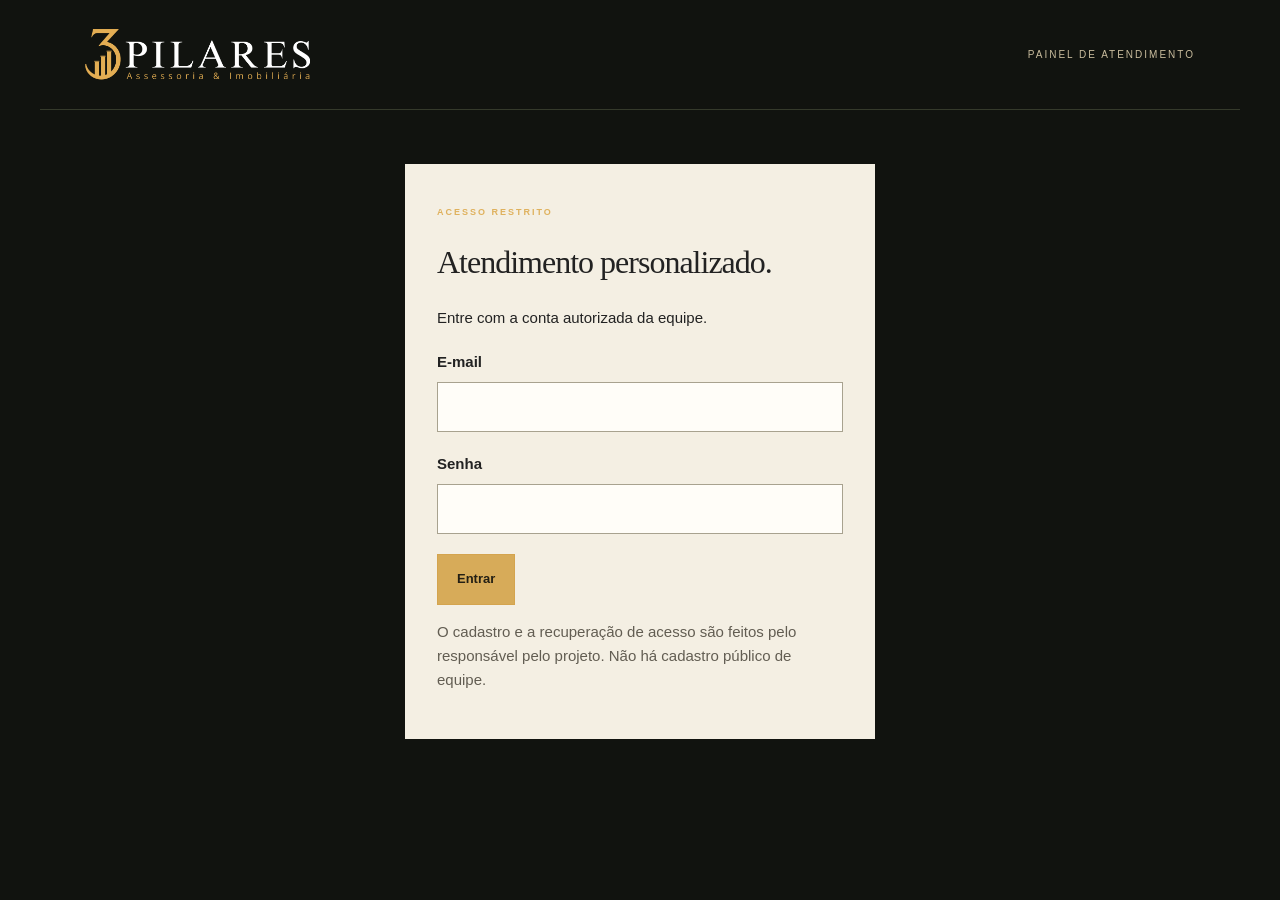
==== admin.html @ 986d1ae6 "Publica interface 3 Pilares para GitHub Pages" ====
<!doctype html><html lang="pt-BR"><head><meta charset="utf-8"><meta name="viewport" content="width=device-width,initial-scale=1"><meta name="robots" content="noindex,nofollow"><meta name="referrer" content="no-referrer"><title>Atendimento | 3 Pilares</title><link rel="stylesheet" href="style.css"><link rel="stylesheet" href="admin.css"></head><body><header><a href="index.html" class="logo"><img src="assets/logo.png" alt="3 Pilares"></a><span>PAINEL DE ATENDIMENTO</span></header><main id="admin"><p>Verificando acesso…</p></main><script src="config.js"></script><script src="vendor/supabase.js"></script><script src="logic.js"></script><script src="backend.js"></script><script src="admin.js"></script></body></html>
---- style.css ----
:root{--bg:#11130f;--paper:#f4efe3;--ink:#22251c;--gold:#dfb15d;--muted:#b7b5a7;--line:#d4cbb9}*{box-sizing:border-box}body{margin:0;background:var(--bg);color:var(--paper);font:15px/1.6 Arial,sans-serif}button,input,select,textarea{font:inherit}button{cursor:pointer}button:disabled{opacity:.55;cursor:wait}button:focus-visible,a:focus-visible,input:focus-visible,select:focus-visible,textarea:focus-visible{outline:3px solid #ac7b28;outline-offset:4px}header,main,footer{max-width:1200px;margin:auto}.demo{background:#27291e;color:#e6d6b3;text-align:center;font-size:10px;letter-spacing:1px;padding:8px 16px}header{display:flex;justify-content:space-between;align-items:center;padding:27px 45px;border-bottom:1px solid #353a2b}.logo{display:block;width:225px;height:55px;position:relative;overflow:hidden}.logo img{position:absolute;width:257px;height:257px;max-width:none;left:-14px;top:-100px}header>span{font-size:10px;letter-spacing:2px;color:#c9bc9d}header i{color:var(--gold);padding:0 12px}main{padding:55px 45px;display:grid;grid-template-columns:1fr 1.2fr;gap:75px;min-height:690px}.eyebrow{font-size:9px;font-weight:bold;letter-spacing:2px;color:var(--gold)}h1{font:normal 43px/1.15 Georgia,serif;letter-spacing:-1px;margin:25px 0}h1 em{font-weight:normal;color:var(--gold)}.intro{color:#c5c5b6;max-width:345px}.research{position:relative;height:210px;margin-top:30px}.note{background:var(--paper);color:var(--ink);padding:20px 24px;position:absolute;top:18px;left:8px;transform:rotate(-4deg);box-shadow:4px 6px #0004}.note small{font-size:8px;letter-spacing:2px;color:#816021}.note p{font:italic 23px/1.3 Georgia,serif;margin:15px 0}.slip{position:absolute;right:12px;top:95px;background:#d1b675;color:#302c1e;padding:12px 24px;transform:rotate(7deg);font-size:11px}.pin{position:absolute;width:10px;height:10px;background:var(--gold);box-shadow:inset 2px 2px #f1d99f;border-radius:50%;z-index:2}.one{top:24px;left:90px}.two{top:105px;right:65px}.thread{position:absolute;background:#cda555;height:1px;transform:rotate(20deg);transform-origin:left;left:95px;top:30px;width:220px;z-index:1}.asidefoot{font-size:11px;color:#999f89}.panel{background:var(--paper);color:var(--ink);padding:38px;align-self:start;min-height:470px;box-shadow:8px 8px #0003}.panel h2{font:normal 31px/1.2 Georgia,serif;margin:16px 0}.panel p{margin:0 0 20px}.sub{font-size:13px;color:#6c6c5f}.progresslabel{display:flex;justify-content:space-between;font-size:10px;letter-spacing:1px;color:#6d6656}progress{appearance:none;width:100%;height:3px;border:0;margin:10px 0 20px}progress::-webkit-progress-bar{background:#ddd4c3}progress::-webkit-progress-value{background:#9a722f}progress::-moz-progress-bar{background:#9a722f}.choices{display:grid;gap:10px;margin:25px 0}.choice{display:flex;align-items:center;gap:14px;cursor:pointer;border:1px solid #ccc3b0;background:#fbf8f0;padding:15px;line-height:1.3}.choice:hover{border-color:#956e28}.choice:has(input:checked){background:#e7dcc2;border-color:#8f6825}.choice input{accent-color:#806124;width:17px;height:17px;flex-shrink:0}.choice strong{font-size:14px;display:block}.choice small{display:block;color:#777264;font-size:11px;margin-top:5px}label.field{display:block;margin:17px 0;font-size:13px;font-weight:bold}input.text,select,textarea{display:block;width:100%;margin-top:7px;padding:12px;border:1px solid #a8a28f;color:var(--ink);background:#fffdf8;border-radius:0;font-weight:normal}textarea{min-height:75px;resize:vertical}.check{font-size:12px;display:flex;align-items:flex-start;gap:9px;margin:18px 0}.check input{margin-top:4px;accent-color:#816124;flex-shrink:0}.primary,.secondary{padding:14px 19px;font-size:13px;font-weight:bold;border:1px solid #d4a44e}.primary{background:#d7ab59;color:#231f14}.secondary{background:transparent;color:#4b493e;border-color:#a5a18e}#actions{display:flex;gap:12px;justify-content:space-between;margin-top:30px}#actions .primary{margin-left:auto}#error{font-size:12px;color:#a32921;min-height:0}.kicker{font-size:10px;letter-spacing:1.7px;color:#8c6525;font-weight:bold}.summary{font-size:13px;line-height:1.6}.summary dl{margin:15px 0}.summary dt{color:#7a7464;font-size:10px;text-transform:uppercase;letter-spacing:1px;margin-top:15px}.summary dd{margin:3px 0}.notice{border-top:1px solid var(--line);padding-top:15px;font-size:12px;color:#6c685b}.team{margin-top:25px;border-top:1px solid var(--line);padding-top:16px}.team summary{font-size:12px;font-weight:bold;cursor:pointer}.team pre{font:11px/1.6 monospace;white-space:pre-wrap;overflow-wrap:anywhere}.success-icon{font-size:32px;color:#99712d}.badge{display:inline-block;color:#805c21;font-size:10px;letter-spacing:1px;padding:5px 9px;border:1px solid #bca66e}footer{padding:0 45px 35px;display:flex;justify-content:space-between;align-items:center;color:#9fa58d;font-size:10px}.textbutton{background:none;color:inherit;border:0;text-decoration:underline;font-size:11px}dialog{border:0;background:var(--paper);color:var(--ink);max-width:550px;padding:35px;box-shadow:0 10px 40px #0008}dialog::backdrop{background:#000a}dialog h2{font:28px Georgia,serif}dialog p{font-size:13px}[hidden]{display:none!important}@media(max-width:800px){header{padding:20px 23px}.logo{width:225px;transform:scale(.75);transform-origin:left}header>span{font-size:8px;letter-spacing:1px}header i{padding:0 4px}main{padding:28px 20px;grid-template-columns:1fr;gap:20px}aside h1{font-size:32px;margin:13px 0}aside h1 br{display:none}aside .eyebrow{font-size:8px}.intro{max-width:none;font-size:13px}.research,.asidefoot{display:none}.panel{padding:25px;min-height:0}.panel h2{font-size:27px}footer{padding:0 20px 25px;gap:10px;flex-wrap:wrap}.choice{padding:14px}.note{max-width:90%}}@media(prefers-reduced-motion:reduce){*{scroll-behavior:auto!important}}

.investment{border-top:1px solid #b8a271;border-bottom:1px solid #b8a271;padding:18px 0;margin:24px 0}.investment small{display:block;font-size:9px;letter-spacing:1px;color:#806027}.investment strong{display:block;font:33px/1.3 Georgia,serif;margin:6px 0 12px}.investment p{font-size:12px;line-height:1.6;color:#625d4d;margin:0}.choices input[type=checkbox]{border-radius:0}
.trap{position:absolute;left:-10000px;width:1px;height:1px;overflow:hidden}
---- admin.css ----
#admin{display:block;max-width:1300px;margin:0 auto;padding:24px}.auth-card{max-width:470px;margin:30px auto;background:var(--paper,#f4f0e3);color:#222;padding:32px}.auth-card h1{font-size:2rem}.auth-card .field{margin:20px 0}.toolbar{display:flex;justify-content:space-between;gap:16px;align-items:center;flex-wrap:wrap}.toolbar h1{font-size:2.2rem;margin:0}.toolbar p{color:#d1cbbd}.filters{display:flex;gap:16px;flex-wrap:wrap;margin:24px 0}.filters label{display:grid;gap:8px}.filters select{min-width:180px;padding:12px}.workspace{display:grid;grid-template-columns:minmax(270px,340px) minmax(0,1fr);gap:24px}.lead-list{display:grid;gap:10px;align-content:start}.lead-card{text-align:left;padding:16px;border:1px solid #655a40;background:#1e211b;color:#eee;cursor:pointer;width:100%;font:inherit}.lead-card[aria-pressed=true]{border-color:#d8ad57;background:#303126}.lead-card strong,.lead-card small{display:block;margin:0 0 6px}.lead-card small{color:#ddd2bc;line-height:1.5}.detail{background:var(--paper,#f4f0e3);color:#222;padding:28px;min-width:0}.detail h2{font-size:2rem;margin-top:0}.detail h3{font-size:1.2rem;margin:24px 0 12px}.detail dl{display:grid;grid-template-columns:minmax(130px,1fr) 2fr;gap:10px;margin:0}.detail dt{font-weight:600}.detail dd{margin:0;overflow-wrap:anywhere;white-space:pre-wrap}.detail select,.detail textarea,.detail input{box-sizing:border-box;width:100%}.detail textarea{min-height:120px}.detail form{border-top:1px solid #d2c9b7;margin-top:24px;padding-top:20px}.detail .field{margin:16px 0}.event{border-top:1px solid #d2c9b7;padding:14px 0;white-space:pre-wrap;overflow-wrap:anywhere}.event small{display:block;margin-bottom:8px;color:#5b574f}.pagination{display:flex;gap:12px;margin:18px 0}.feedback{padding:12px 0;color:#ebc77c;white-space:pre-wrap}.detail .feedback{color:#643d0c}button:disabled{opacity:.55;cursor:wait}.muted{color:#625d52}.help{line-height:1.6}.detail a{color:#584315}.audit-note{font-size:1rem;line-height:1.6;background:#e7dfce;padding:14px}@media(max-width:800px){.workspace{grid-template-columns:1fr}.detail{padding:20px}.detail dl{grid-template-columns:1fr;gap:6px}.detail dd{margin-bottom:12px}#admin{padding:16px}.toolbar h1{font-size:1.8rem}.auth-card{padding:24px}.filters select{width:100%}}

#admin .toolbar .secondary,#admin .pagination .secondary{color:#f4efe3;border-color:#b8ad93}#admin label.field{font-size:15px}.auth-card input{display:block;width:100%;padding:12px;margin-top:8px;background:#fffdf8;color:#222;border:1px solid #a8a28f}#admin button:disabled{cursor:default}
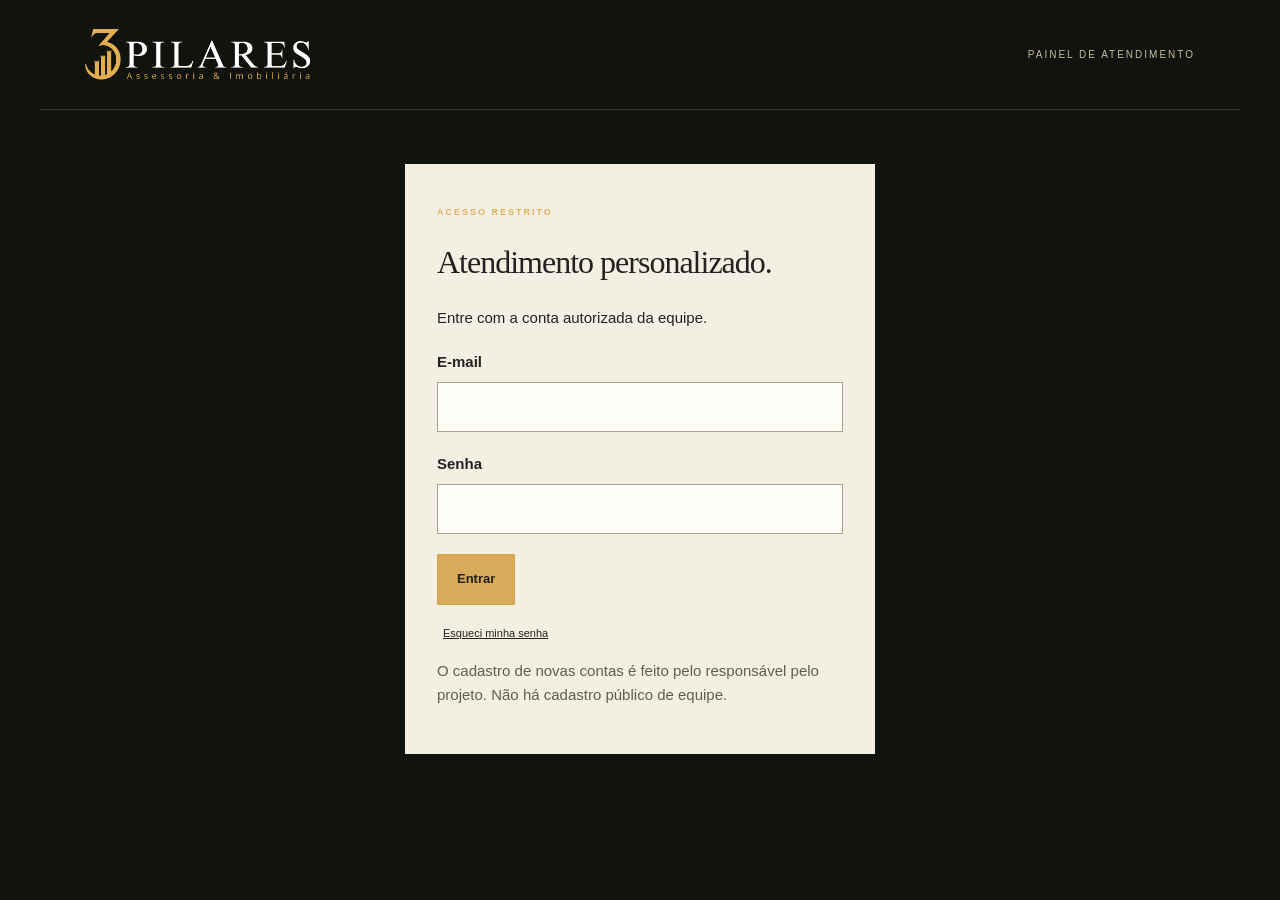
==== commit be415080: "Adiciona recuperacao de senha no painel" ====
--- a/admin.html
+++ b/admin.html
@@ -1 +1 @@
-<!doctype html><html lang="pt-BR"><head><meta charset="utf-8"><meta name="viewport" content="width=device-width,initial-scale=1"><meta name="robots" content="noindex,nofollow"><meta name="referrer" content="no-referrer"><title>Atendimento | 3 Pilares</title><link rel="stylesheet" href="style.css"><link rel="stylesheet" href="admin.css"></head><body><header><a href="index.html" class="logo"><img src="assets/logo.png" alt="3 Pilares"></a><span>PAINEL DE ATENDIMENTO</span></header><main id="admin"><p>Verificando acesso…</p></main><script src="config.js"></script><script src="vendor/supabase.js"></script><script src="logic.js"></script><script src="backend.js"></script><script src="admin.js"></script></body></html>
+<!doctype html><html lang="pt-BR"><head><meta charset="utf-8"><meta name="viewport" content="width=device-width,initial-scale=1"><meta name="robots" content="noindex,nofollow"><meta name="referrer" content="no-referrer"><title>Atendimento | 3 Pilares</title><link rel="stylesheet" href="style.css?v=6"><link rel="stylesheet" href="admin.css?v=6"><link rel="icon" href="favicon.ico?v=1" sizes="any"><link rel="icon" type="image/svg+xml" href="assets/favicon.svg?v=1"><link rel="icon" type="image/png" sizes="32x32" href="assets/favicon-32.png?v=1"><link rel="apple-touch-icon" sizes="180x180" href="assets/apple-touch-icon.png?v=1"><meta name="theme-color" content="#10130d"></head><body><header><a href="index.html" class="logo"><img src="assets/logo.png" alt="3 Pilares"></a><span>PAINEL DE ATENDIMENTO</span></header><main id="admin"><p>Verificando acesso…</p></main><script src="config.js?v=6"></script><script src="vendor/supabase.js"></script><script src="logic.js?v=6"></script><script src="backend.js?v=6"></script><script src="admin.js?v=7"></script></body></html>
--- a/style.css
+++ b/style.css
@@ -2,3 +2,5 @@
 
 .investment{border-top:1px solid #b8a271;border-bottom:1px solid #b8a271;padding:18px 0;margin:24px 0}.investment small{display:block;font-size:9px;letter-spacing:1px;color:#806027}.investment strong{display:block;font:33px/1.3 Georgia,serif;margin:6px 0 12px}.investment p{font-size:12px;line-height:1.6;color:#625d4d;margin:0}.choices input[type=checkbox]{border-radius:0}
 .trap{position:absolute;left:-10000px;width:1px;height:1px;overflow:hidden}
+
+.summary dd{white-space:pre-wrap;overflow-wrap:anywhere}.field input[type="date"]{min-height:48px}#meeting-fields h3{font:normal 24px/1.3 Georgia,serif;margin:28px 0 15px}
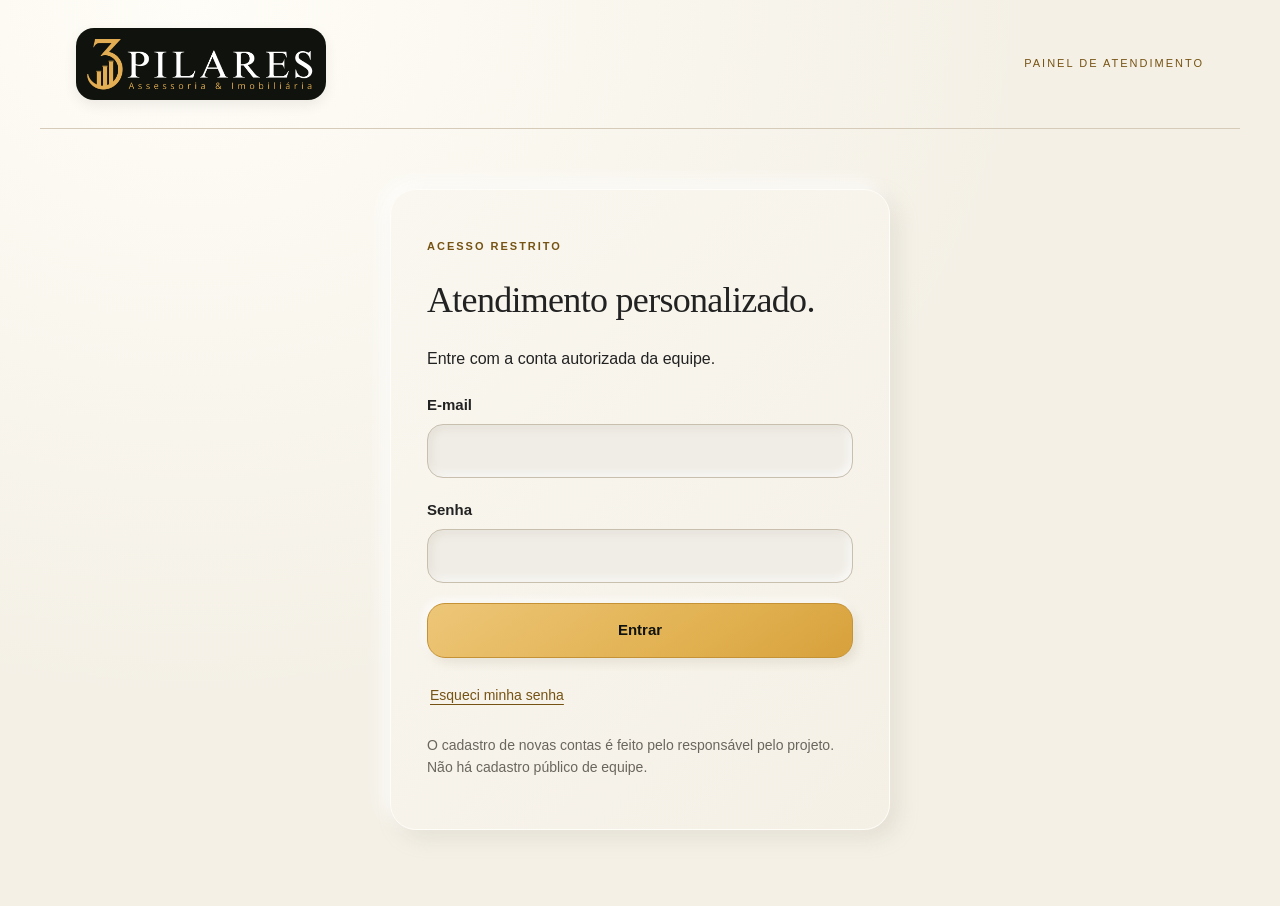
==== commit 4849a5f8: "Aplica sistema visual suave preto dourado e papel" ====
--- a/admin.html
+++ b/admin.html
@@ -1 +1 @@
-<!doctype html><html lang="pt-BR"><head><meta charset="utf-8"><meta name="viewport" content="width=device-width,initial-scale=1"><meta name="robots" content="noindex,nofollow"><meta name="referrer" content="no-referrer"><title>Atendimento | 3 Pilares</title><link rel="stylesheet" href="style.css?v=6"><link rel="stylesheet" href="admin.css?v=6"><link rel="icon" href="favicon.ico?v=1" sizes="any"><link rel="icon" type="image/svg+xml" href="assets/favicon.svg?v=1"><link rel="icon" type="image/png" sizes="32x32" href="assets/favicon-32.png?v=1"><link rel="apple-touch-icon" sizes="180x180" href="assets/apple-touch-icon.png?v=1"><meta name="theme-color" content="#10130d"></head><body><header><a href="index.html" class="logo"><img src="assets/logo.png" alt="3 Pilares"></a><span>PAINEL DE ATENDIMENTO</span></header><main id="admin"><p>Verificando acesso…</p></main><script src="config.js?v=6"></script><script src="vendor/supabase.js"></script><script src="logic.js?v=6"></script><script src="backend.js?v=6"></script><script src="admin.js?v=7"></script></body></html>
+<!doctype html><html lang="pt-BR"><head><meta charset="utf-8"><meta name="viewport" content="width=device-width,initial-scale=1"><meta name="robots" content="noindex,nofollow"><meta name="referrer" content="no-referrer"><title>Atendimento | 3 Pilares</title><link rel="stylesheet" href="style.css?v=6"><link rel="stylesheet" href="admin.css?v=6"><link rel="icon" href="favicon.ico?v=1" sizes="any"><link rel="icon" type="image/svg+xml" href="assets/favicon.svg?v=1"><link rel="icon" type="image/png" sizes="32x32" href="assets/favicon-32.png?v=1"><link rel="apple-touch-icon" sizes="180x180" href="assets/apple-touch-icon.png?v=1"><meta name="theme-color" content="#10130d"><link rel="stylesheet" href="design-system.css?v=8"></head><body><header><a href="index.html" class="logo"><img src="assets/logo.png" alt="3 Pilares"></a><span>PAINEL DE ATENDIMENTO</span></header><main id="admin"><p>Verificando acesso…</p></main><script src="config.js?v=6"></script><script src="vendor/supabase.js"></script><script src="logic.js?v=6"></script><script src="backend.js?v=6"></script><script src="admin.js?v=7"></script></body></html>
--- a/design-system.css
+++ b/design-system.css
@@ -0,0 +1,100 @@
+/* 3 Pilares — sistema visual aprovado. Compartilhado pelo diagnóstico e pela equipe. */
+:root{
+ --bg:#f4f0e6;--paper:#f4f0e6;--ink:#10130d;--gold:#e2b252;
+ --champagne:#e5d4af;--muted:#6a665e;--line:#d5cbb8;
+ --gold-ink:#765313;--surface:#f8f5ed;--input:#f0ede6;
+ --soft-shadow:8px 8px 20px #b9af9b40,-7px -7px 18px #ffffffd9;
+ --inset-shadow:inset 3px 3px 8px #b9af9b35,inset -3px -3px 8px #ffffffc9;
+ --radius-card:26px;--radius-control:16px;
+}
+body{background:radial-gradient(ellipse at 15% 0%,#fffdf7 0%,transparent 55%),var(--bg);color:var(--ink);font:16px/1.65 Arial,Helvetica,sans-serif;-webkit-font-smoothing:antialiased}
+header{padding:28px 36px;border-bottom:1px solid var(--line);gap:24px}
+.logo{width:250px;height:72px;flex-shrink:0;background:var(--ink);border-radius:18px;box-shadow:0 5px 14px #10130d12}
+.logo img{width:257px;height:257px;left:-3px;top:-91px}
+header>span{color:var(--gold-ink);font-size:11px;line-height:1.6;letter-spacing:2px}
+header i{color:var(--gold-ink)}
+main{padding:52px 36px;gap:54px;grid-template-columns:minmax(0,.9fr) minmax(0,1.15fr)}
+aside{min-width:0;padding-top:12px}
+h1{font:normal clamp(36px,4vw,49px)/1.14 Georgia,'Times New Roman',serif;letter-spacing:-1.3px;margin:24px 0}
+h1 em{color:var(--gold-ink)}
+.eyebrow,.kicker{font-size:11px;letter-spacing:2px;color:var(--gold-ink);font-weight:700}
+.intro{color:#514d44;font-size:16px;max-width:370px}
+.research{height:230px;margin-top:32px}
+.note{background:var(--surface);border:1px solid #ffffff;border-radius:14px;box-shadow:var(--soft-shadow);padding:23px 26px;left:10px}
+.note p{font-size:24px}.note small{color:var(--gold-ink);font-size:9px}
+.slip{border-radius:12px;background:var(--champagne);color:#473d2a;box-shadow:5px 7px 12px #b8ac9640;font-size:13px;right:0;top:110px}
+.thread{background:#b78b39}.pin{background:var(--gold);box-shadow:inset 1px 1px 2px #fff6d0,1px 2px 4px #70521e40}
+.asidefoot{color:var(--muted);font-size:13px}
+.panel,.auth-card,.detail{border:1px solid #fffdf8;border-radius:var(--radius-card);background:linear-gradient(135deg,#faf7f0,var(--paper));box-shadow:var(--soft-shadow);min-width:0}
+.panel{padding:36px;min-height:440px}
+.panel h2{font:normal 33px/1.22 Georgia,'Times New Roman',serif;letter-spacing:-.5px;margin:14px 0 22px}
+.panel p{margin-bottom:20px}
+.sub,.notice,.help,.muted{color:var(--muted)}
+.sub{font-size:14px;line-height:1.6}
+.notice{font-size:14px;line-height:1.65;border-color:var(--line)}
+.progresslabel{font-size:12px;color:#625a4a;letter-spacing:.4px;gap:12px}
+progress{height:12px;border-radius:20px;overflow:hidden;background:var(--input);box-shadow:var(--inset-shadow);margin:12px 0 26px}
+progress::-webkit-progress-bar{background:var(--input);border-radius:20px;box-shadow:var(--inset-shadow)}
+progress::-webkit-progress-value{background:linear-gradient(100deg,#d4a13f,var(--gold));border-radius:20px}
+progress::-moz-progress-bar{background:var(--gold);border-radius:20px}
+.choices{gap:13px;margin:22px 0}
+.choice{border:1px solid #d8d0c1;border-radius:var(--radius-control);background:var(--surface);box-shadow:3px 3px 8px #b8ad9826,-3px -3px 8px #ffffffb3;min-height:58px;padding:16px;gap:13px;transition:border-color .15s,background .15s}
+.choice:hover{border-color:#9e7a36;background:#fffaf0}
+.choice:has(input:checked){background:#eee0c1;border-color:#927030;box-shadow:inset 2px 2px 6px #b29c7330,inset -2px -2px 6px #fff8e9}
+.choice strong{font-size:15px;font-weight:600;line-height:1.5}
+.choice input,.check input{appearance:none;-webkit-appearance:none;width:22px;height:22px;flex:0 0 22px;border:1.5px solid #82796a;background:#fdfbf5;margin:0;position:relative;box-shadow:inset 1px 1px 3px #b9af9b30}
+.choice input[type=radio]{border-radius:50%}
+.choice input[type=checkbox],.check input{border-radius:6px}
+.choice input:checked,.check input:checked{background:var(--gold);border-color:#8c6722;box-shadow:none}
+.choice input[type=radio]:checked::after{content:'';position:absolute;inset:5px;border-radius:50%;background:var(--ink)}
+.choice input[type=checkbox]:checked::after,.check input:checked::after{content:'';position:absolute;width:6px;height:11px;border:solid var(--ink);border-width:0 2px 2px 0;left:6px;top:2px;transform:rotate(45deg)}
+label.field,#admin label.field{font-size:15px;line-height:1.55;font-weight:600;margin:20px 0}
+input.text,select,textarea,.auth-card input,.filters select{background:var(--input);color:var(--ink);border:1px solid #c8bfaf;border-radius:var(--radius-control);box-shadow:var(--inset-shadow);padding:14px 15px;font-size:16px;line-height:1.5;min-height:52px;font-weight:400;max-width:100%}
+textarea{min-height:118px}
+input::placeholder,textarea::placeholder{color:#726c61;opacity:1}
+select{padding-right:30px}
+.check{font-size:14px;line-height:1.65;gap:12px}.check input{margin-top:2px}
+.primary,.secondary{border-radius:18px;padding:15px 23px;font-size:15px;line-height:1.5;min-height:52px;box-shadow:4px 5px 10px #b9ab903d,-3px -3px 8px #ffffffc4}
+.primary{color:var(--ink);background:linear-gradient(145deg,#edc678,var(--gold) 60%,#d7a13c);border:1px solid #c59235}
+.primary:hover{background:#edc46f;border-color:#946b22}
+.secondary{background:var(--surface);color:var(--ink);border:1px solid #cbc1af}
+.secondary:hover{background:#ebe3d3;border-color:#9a865e}
+.primary:active,.secondary:active{box-shadow:var(--inset-shadow)}
+button:disabled{opacity:.6;box-shadow:none}
+button:focus-visible,a:focus-visible,input:focus-visible,select:focus-visible,textarea:focus-visible{outline:3px solid #765313;outline-offset:4px}
+.textbutton{font-size:14px;line-height:1.5;min-height:44px;padding:9px 3px;color:var(--gold-ink);text-underline-offset:4px}
+a{color:var(--gold-ink);text-underline-offset:4px}
+#actions{gap:14px;margin-top:28px;flex-wrap:wrap}
+#error{font-size:14px;color:#942d24}
+.summary{font-size:15px}.summary dt{font-size:12px;color:#625a49;letter-spacing:.7px;margin-top:19px}.summary dd{margin-top:5px}
+.success-icon{display:inline-grid;place-items:center;background:var(--champagne);border-radius:50%;width:58px;height:58px;color:#62460f;box-shadow:var(--soft-shadow);margin-bottom:12px}
+footer{font-size:12px;color:var(--muted);padding:0 36px 30px;gap:16px}
+dialog{border-radius:24px;border:1px solid #fff;box-shadow:0 20px 80px #10130d4d;padding:32px;max-width:min(550px,calc(100vw - 32px))}dialog p{font-size:15px}dialog::backdrop{background:#10130d70}
+/* Painel, login e recuperação compartilham os mesmos componentes. */
+#admin{padding:40px 36px 56px;min-height:70vh}
+.auth-card{max-width:500px;padding:36px;margin:20px auto}
+.auth-card h1{font-size:36px;line-height:1.2;letter-spacing:-.7px}
+.auth-card .primary{width:100%}.auth-card .help{font-size:14px}
+.auth-card input{width:100%}
+.auth-card #login-error,.auth-card #recovery-status{font-size:14px;overflow-wrap:anywhere}
+.toolbar{padding:12px 0;gap:20px}.toolbar h1{font-size:38px;color:var(--ink)}.toolbar p{color:var(--muted)}
+#admin .toolbar .secondary,#admin .pagination .secondary{color:var(--ink);border-color:#cbc1af}
+.filters{padding:22px;background:var(--surface);border:1px solid #fff;border-radius:22px;box-shadow:var(--soft-shadow);gap:20px;margin:24px 0 30px}
+.filters label{color:var(--muted);font-size:14px;min-width:0}.filters select{margin-top:0}
+.lead-list{gap:15px}
+.lead-card{background:var(--surface);color:var(--ink);border:1px solid #d0c6b3;border-radius:18px;box-shadow:4px 4px 10px #b9af9b30,-4px -4px 10px #ffffffb3;padding:18px}
+.lead-card:hover{border-color:#a27a32}
+.lead-card[aria-pressed=true]{background:#eee0c1;border-color:#927030;box-shadow:var(--inset-shadow)}
+.lead-card small{color:#625a4b;font-size:13px}
+.detail{padding:30px;color:var(--ink)}.detail h2{font:normal 32px/1.2 Georgia,serif}
+.detail h3{font-size:18px}.detail dl{font-size:15px;gap:13px}.detail dt{color:#625a4b}.detail a{color:var(--gold-ink)}
+.feedback,.detail .feedback{color:var(--gold-ink);font-size:15px}
+.audit-note{background:#eee4cf;color:#514631;border:1px solid #dfcfac;border-radius:16px;padding:17px}
+.event{font-size:15px}.event small{color:var(--muted)}
+@media(max-width:800px){
+ header{padding:20px;gap:16px}.logo{width:210px;height:62px;transform:none;border-radius:15px}.logo img{width:220px;height:220px;left:-4px;top:-78px}header>span{font-size:10px;letter-spacing:1px}header i{padding:0 3px}
+ main{grid-template-columns:1fr;padding:26px 20px 34px;gap:24px;min-height:0}aside{padding-top:0}aside h1{font-size:36px;margin:14px 0}aside .eyebrow{font-size:10px}.intro{font-size:15px;max-width:none}.panel{padding:26px;min-height:0;border-radius:24px}.panel h2{font-size:29px}
+ #admin{padding:26px 20px 40px}.auth-card{padding:28px;margin:12px auto}.auth-card h1{font-size:32px}.toolbar h1{font-size:32px}.toolbar>div:last-child{display:flex;gap:12px;flex-wrap:wrap}.filters{padding:18px}.filters label{flex:1 1 220px}.filters select{width:100%;min-width:0}.detail{padding:24px}.detail dl{grid-template-columns:1fr;gap:6px}.detail dd{margin-bottom:12px}footer{padding:0 20px 24px}
+}
+@media(max-width:420px){header{gap:10px}.logo{width:185px;height:56px}.logo img{width:200px;height:200px;left:-6px;top:-71px}header>span{font-size:9px;letter-spacing:.7px}main,#admin{padding-left:16px;padding-right:16px}.panel,.auth-card{padding:22px}.primary,.secondary{padding:14px 17px}#actions .primary{flex:1}.toolbar h1{font-size:29px}}
+@media(prefers-reduced-motion:reduce){.choice{transition:none}}
